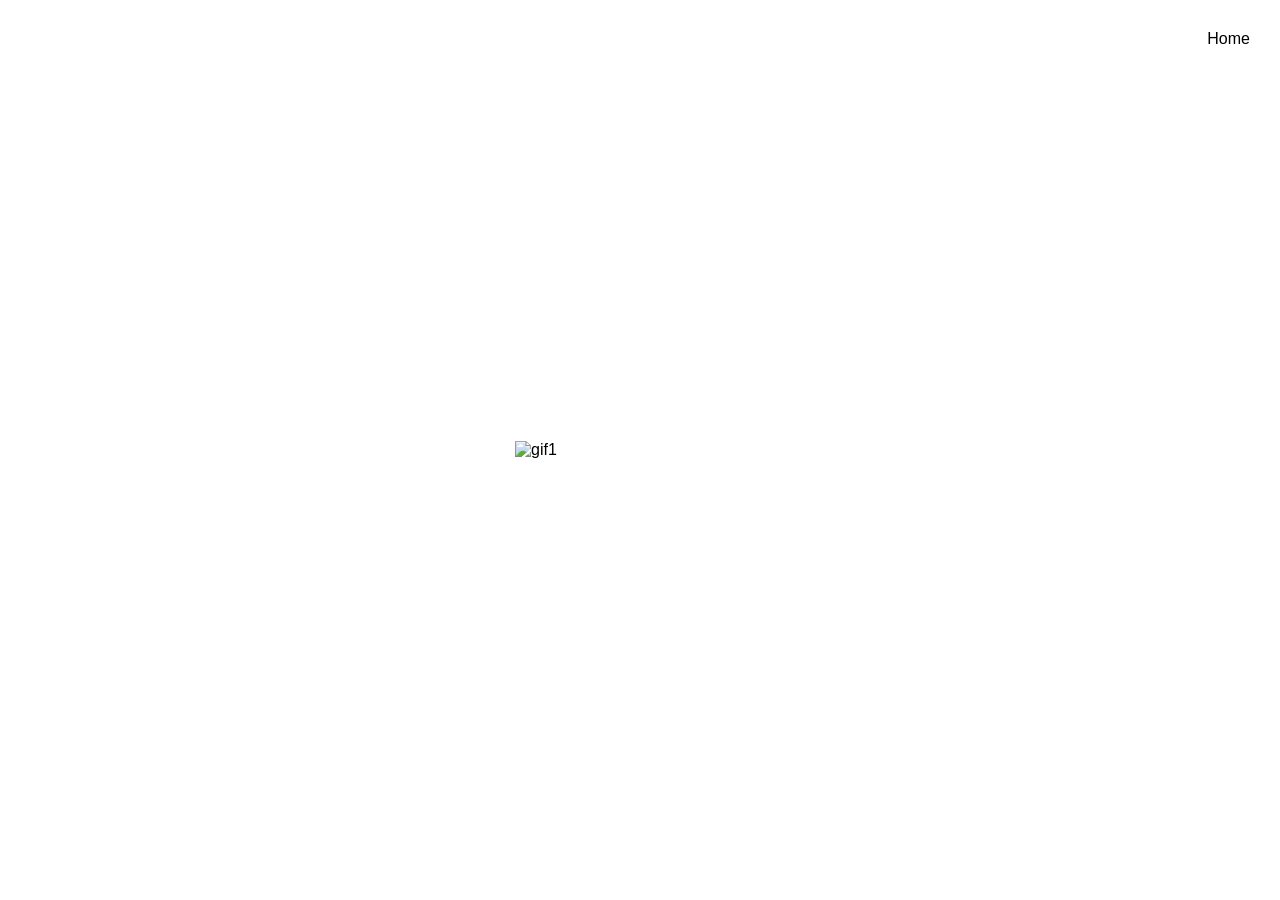
==== projekatfaca.html @ f0d5f112 "Add files via upload" ====
<!DOCTYPE html>
<html lang="en">
<head>
<meta charset="UTF-8">
<title>anxiety</title>
<link rel="stylesheet" href="style.css">
</head>

<body class="experiment">

<div class="header">
  <div class="menu">
    <a href="index.html" class="home-link">Home</a>
  </div>
</div>

<div class="gif-container">
    <img src="gif1.gif" alt="gif1" class="gif1" id="gif">
</div>

<script>
const gif = document.getElementById("gif");

gif.addEventListener("click", () => {
    gif.classList.toggle("fullscreen");
});
</script>

</body>
</html>
---- style.css ----
.header {
  position: fixed;
  top: 0;
  right: 0;
  padding: 30px;
}

.home-link {
  position: relative;
  z-index: 9999;
}

.index body, html {
background-color:white;
font-family: Verdana, Geneva, sans-serif;
}

.menu a {
  font-family:Verdana, Geneva, sans-serif;
  margin-left: 30px;
  text-decoration: none;
  color: black;
  font-size: 16px;
}

.title-img {
  position: fixed;  
  top: 25%;
  left: 50%;
   width: 400px;  
   height:200px;
  background-image: url('anaaa.png');
  background-size: contain;
  background-repeat: no-repeat;
  background-position: center;
  transform: translateX(-50%);
  z-index: 2;
}
 

.plutajuca-glava {
  position: fixed;
  top: 20%;
  left: 10%;
  width: 300px;
  height: 300px;
  background-image: url('glava1.png');
   background-size: contain;
  background-repeat: no-repeat;
  animation: floatAround 15s linear infinite;
  pointer-events: auto;
  transition: background-image 0.1s ease;
}

.plutajuca-glava:hover {
  background-image: url('glava2.png');
}

@keyframes floatAround {
  0% {
    transform: translate(0vw, 0vh);
  }

  25% {
    transform: translate(40vw, -10vh);
  }

  50% {
    transform: translate(60vw, 30vh);
  }

  75% {
    transform: translate(30vw, -20vh);
  }

  100% {
    transform: translate(0vw, 0vh);
  }
}

.about-layer {
  position: fixed;
  inset: 0;
  background: white;
  display: none;
  z-index: 20;

  padding: 80px;
}

.about-layer:target {
  display: block;
}

.links {
  list-style: none;
  padding: 0;
  margin-top: 60px;
}

.links a {
  font-size: 24px;
  text-decoration: none;
  color: black;
}

.overlay {
    position: fixed;
    top: 0;
    left: 0;
    width: 100vw;
    height: 100vh;
    background: white;
    display: none;
    z-index: 20;
}

.overlay:target {
    display: block;
}

.Projects-container {
    display: flex;
    justify-content: center;
    align-items: center;
    gap: 50px;
	height: 100%;
}

.Projects-container img {
    width: 100px;
    cursor: pointer;
  animation: breathe 2.5s ease-in-out infinite alternate;
}

@keyframes breathe {
    from {
        transform: scale(0.8) rotate(3deg);
    }
    to {
        transform: scale(1.05) rotate(-2deg);
    }
}

 .projekatskica body, html {
	 margin: 0;
	 padding: 0;
	 height: 100%;
	 width: 100%;
    background-color: white;
    display: flex;
    justify-content: center;
    align-items: center;
}


.gallery-container {
    display: flex;
    justify-content: center;
    align-items: center;
    width: 100%;
    height: 100%;
}


.skica {
    width: 300px; 
    height: auto;
    box-shadow: 0 0 30px rgba(0,0,0,0.5);
    object-fit:contain;
}

body.experiment {
    display: flex;
    justify-content: center;
    align-items: center;
    height: 100vh;
    background-color: #FFFFFF;
    margin: 0;
}

.face {
    display: flex;
    gap: 60px;
}

.gif-container {
    display: flex;
    justify-content: center;
    align-items: center;
    width: 100vw;
    height: 100vh;
}

.gif1 {
    width: 250px;
    height: auto;
    cursor: pointer;
    transition: all 0.6s ease;
    position: relative;
    z-index: 5;
}


.gif1.fullscreen {
    position: fixed;
    top: 0;
    left: 0;

    width: 100vw;
    height: 100vh;

    object-fit: contain;
    mix-blend-mode: difference;
    z-index: 9999;
}

body.experiment2 {
    margin: 0;
    padding: 0;
    height: 100vh;
    width: 100vw;
    background-color: white;
    display: flex;
    justify-content: center;
    align-items: center;
}

.hand-drawn-box {
    width: 50vmin;
    height: 50vmin;
    border: 5px solid black;
    background-color: transparent;
	transform: rotate(-1deg) skewX(0deg) skewY(0deg);
    transition: all 0.3s ease;
}
	
.hand-drawn-box:hover {
    width: 20px;
    height: 20px;
    border-radius: 50%;  
    transform: rotate(0deg) skewX(0deg) skewY(0deg); 
}
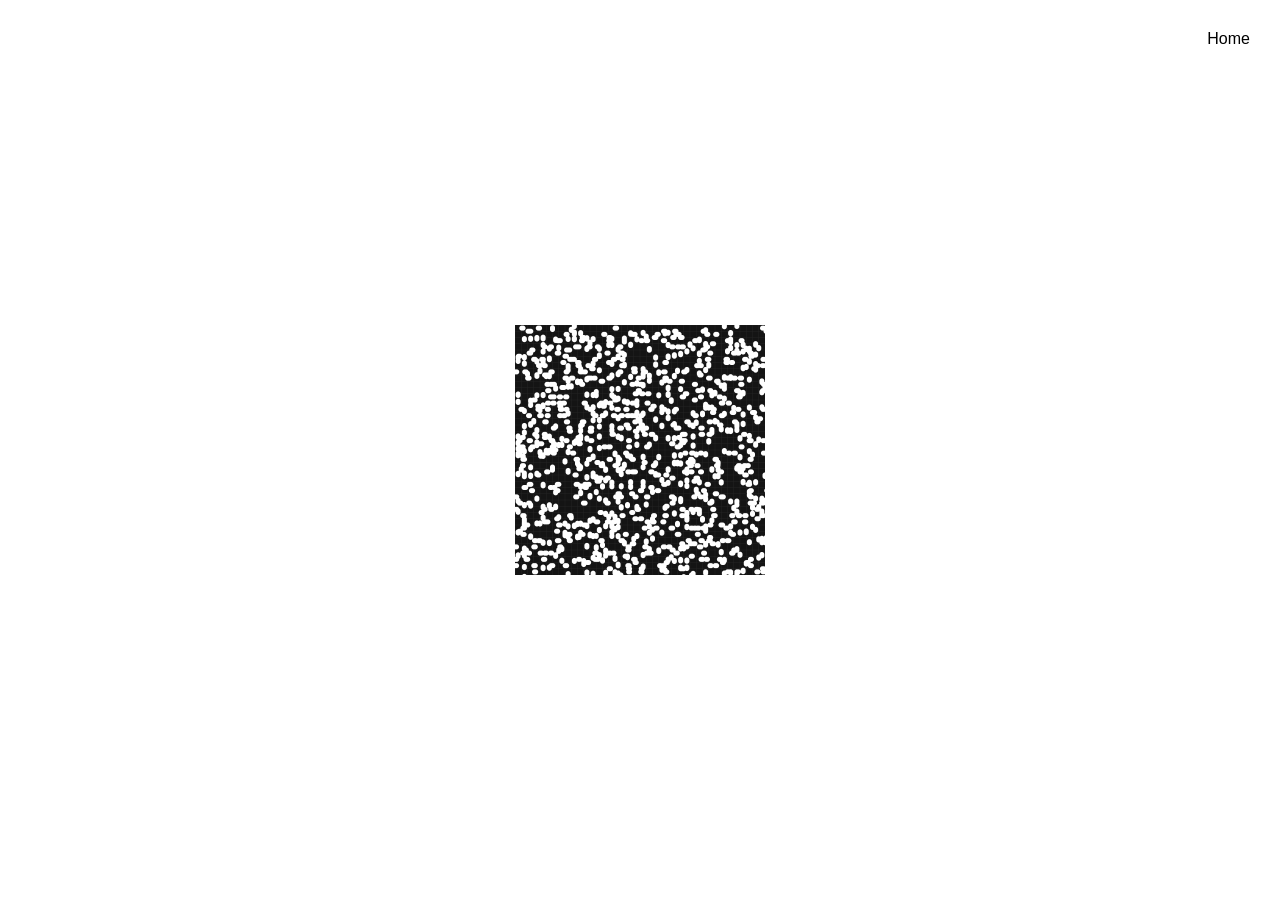
==== commit 3c769990: "updated updated version 0.1" ====
--- a/projekatfaca.html
+++ b/projekatfaca.html
@@ -1,31 +1,31 @@
-<!DOCTYPE html>
-<html lang="en">
-<head>
-<meta charset="UTF-8">
-<title>anxiety</title>
-<link rel="stylesheet" href="style.css">
-</head>
-
-<body class="experiment">
-
-<div class="header">
-  <div class="menu">
-    <a href="index.html" class="home-link">Home</a>
-  </div>
-</div>
-
-<div class="gif-container">
-    <img src="gif1.gif" alt="gif1" class="gif1" id="gif">
-</div>
-
-<script>
-const gif = document.getElementById("gif");
-
-gif.addEventListener("click", () => {
-    gif.classList.toggle("fullscreen");
-});
-</script>
-
-</body>
-</html>
-
+<!DOCTYPE html>
+<html lang="en">
+<head>
+<meta charset="UTF-8">
+<title>anxiety</title>
+<link rel="stylesheet" href="style.css">
+</head>
+
+<body class="experiment">
+
+<div class="header">
+  <div class="menu">
+    <a href="index.html" class="home-link">Home</a>
+  </div>
+</div>
+
+<div class="gif-container">
+    <img src="gif1.gif" alt="gif1" class="gif1" id="gif">
+</div>
+
+<script>
+const gif = document.getElementById("gif");
+
+gif.addEventListener("click", () => {
+    gif.classList.toggle("fullscreen");
+});
+</script>
+
+</body>
+</html>
+
--- a/style.css
+++ b/style.css
@@ -1,243 +1,302 @@
-.header {
-  position: fixed;
-  top: 0;
-  right: 0;
-  padding: 30px;
-}
-
-.home-link {
-  position: relative;
-  z-index: 9999;
-}
-
-.index body, html {
-background-color:white;
-font-family: Verdana, Geneva, sans-serif;
-}
-
-.menu a {
-  font-family:Verdana, Geneva, sans-serif;
-  margin-left: 30px;
-  text-decoration: none;
-  color: black;
-  font-size: 16px;
-}
-
-.title-img {
-  position: fixed;  
-  top: 25%;
-  left: 50%;
-   width: 400px;  
-   height:200px;
-  background-image: url('anaaa.png');
-  background-size: contain;
-  background-repeat: no-repeat;
-  background-position: center;
-  transform: translateX(-50%);
-  z-index: 2;
-}
- 
-
-.plutajuca-glava {
-  position: fixed;
-  top: 20%;
-  left: 10%;
-  width: 300px;
-  height: 300px;
-  background-image: url('glava1.png');
-   background-size: contain;
-  background-repeat: no-repeat;
-  animation: floatAround 15s linear infinite;
-  pointer-events: auto;
-  transition: background-image 0.1s ease;
-}
-
-.plutajuca-glava:hover {
-  background-image: url('glava2.png');
-}
-
-@keyframes floatAround {
-  0% {
-    transform: translate(0vw, 0vh);
-  }
-
-  25% {
-    transform: translate(40vw, -10vh);
-  }
-
-  50% {
-    transform: translate(60vw, 30vh);
-  }
-
-  75% {
-    transform: translate(30vw, -20vh);
-  }
-
-  100% {
-    transform: translate(0vw, 0vh);
-  }
-}
-
-.about-layer {
-  position: fixed;
-  inset: 0;
-  background: white;
-  display: none;
-  z-index: 20;
-
-  padding: 80px;
-}
-
-.about-layer:target {
-  display: block;
-}
-
-.links {
-  list-style: none;
-  padding: 0;
-  margin-top: 60px;
-}
-
-.links a {
-  font-size: 24px;
-  text-decoration: none;
-  color: black;
-}
-
-.overlay {
-    position: fixed;
-    top: 0;
-    left: 0;
-    width: 100vw;
-    height: 100vh;
-    background: white;
-    display: none;
-    z-index: 20;
-}
-
-.overlay:target {
-    display: block;
-}
-
-.Projects-container {
-    display: flex;
-    justify-content: center;
-    align-items: center;
-    gap: 50px;
-	height: 100%;
-}
-
-.Projects-container img {
-    width: 100px;
-    cursor: pointer;
-  animation: breathe 2.5s ease-in-out infinite alternate;
-}
-
-@keyframes breathe {
-    from {
-        transform: scale(0.8) rotate(3deg);
-    }
-    to {
-        transform: scale(1.05) rotate(-2deg);
-    }
-}
-
- .projekatskica body, html {
-	 margin: 0;
-	 padding: 0;
-	 height: 100%;
-	 width: 100%;
-    background-color: white;
-    display: flex;
-    justify-content: center;
-    align-items: center;
-}
-
-
-.gallery-container {
-    display: flex;
-    justify-content: center;
-    align-items: center;
-    width: 100%;
-    height: 100%;
-}
-
-
-.skica {
-    width: 300px; 
-    height: auto;
-    box-shadow: 0 0 30px rgba(0,0,0,0.5);
-    object-fit:contain;
-}
-
-body.experiment {
-    display: flex;
-    justify-content: center;
-    align-items: center;
-    height: 100vh;
-    background-color: #FFFFFF;
-    margin: 0;
-}
-
-.face {
-    display: flex;
-    gap: 60px;
-}
-
-.gif-container {
-    display: flex;
-    justify-content: center;
-    align-items: center;
-    width: 100vw;
-    height: 100vh;
-}
-
-.gif1 {
-    width: 250px;
-    height: auto;
-    cursor: pointer;
-    transition: all 0.6s ease;
-    position: relative;
-    z-index: 5;
-}
-
-
-.gif1.fullscreen {
-    position: fixed;
-    top: 0;
-    left: 0;
-
-    width: 100vw;
-    height: 100vh;
-
-    object-fit: contain;
-    mix-blend-mode: difference;
-    z-index: 9999;
-}
-
-body.experiment2 {
-    margin: 0;
-    padding: 0;
-    height: 100vh;
-    width: 100vw;
-    background-color: white;
-    display: flex;
-    justify-content: center;
-    align-items: center;
-}
-
-.hand-drawn-box {
-    width: 50vmin;
-    height: 50vmin;
-    border: 5px solid black;
-    background-color: transparent;
-	transform: rotate(-1deg) skewX(0deg) skewY(0deg);
-    transition: all 0.3s ease;
-}
-	
-.hand-drawn-box:hover {
-    width: 20px;
-    height: 20px;
-    border-radius: 50%;  
-    transform: rotate(0deg) skewX(0deg) skewY(0deg); 
+.header {
+  position: fixed;
+  top: 0;
+  right: 0;
+  padding: 30px;
+}
+
+.home-link {
+  position: relative;
+  z-index: 9999;
+}
+
+.index body, html {
+background-color:white;
+font-family: Verdana, Geneva, sans-serif;
+}
+
+.menu a {
+  font-family:Verdana, Geneva, sans-serif;
+  margin-left: 30px;
+  text-decoration: none;
+  color: black;
+  font-size: 16px;
+}
+
+.title-img {
+  position: fixed;  
+  top: 25%;
+  left: 50%;
+   width: 400px;  
+   height:200px;
+  background-image: url('anaaa.png');
+  background-size: contain;
+  background-repeat: no-repeat;
+  background-position: center;
+  transform: translateX(-50%);
+  z-index: 2;
+}
+ 
+
+.plutajuca-glava {
+  position: fixed;
+  top: 20%;
+  left: 10%;
+  width: 300px;
+  height: 300px;
+  background-image: url('glava1.png');
+   background-size: contain;
+  background-repeat: no-repeat;
+  animation: floatAround 15s linear infinite;
+  pointer-events: auto;
+  transition: background-image 0.1s ease;
+}
+
+.plutajuca-glava:hover {
+  background-image: url('glava2.png');
+}
+
+@keyframes floatAround {
+  0% {
+    transform: translate(0vw, 0vh);
+  }
+
+  25% {
+    transform: translate(40vw, -10vh);
+  }
+
+  50% {
+    transform: translate(60vw, 30vh);
+  }
+
+  75% {
+    transform: translate(30vw, -20vh);
+  }
+
+  100% {
+    transform: translate(0vw, 0vh);
+  }
+}
+
+.about-layer {
+  position: fixed;
+  inset: 0;
+  background: white;
+  display: none;
+  z-index: 20;
+
+  padding: 80px;
+}
+
+.about-layer:target {
+  display: block;
+}
+
+.links {
+  list-style: none;
+  padding: 0;
+  margin-top: 60px;
+}
+
+.links a {
+  font-size: 24px;
+  text-decoration: none;
+  color: black;
+}
+
+.overlay {
+    position: fixed;
+    top: 0;
+    left: 0;
+    width: 100vw;
+    height: 100vh;
+    background: white;
+    display: none;
+    z-index: 20;
+}
+
+.overlay:target {
+    display: block;
+}
+
+.Projects-container {
+    display: flex;
+    justify-content: center;
+    align-items: center;
+    gap: 50px;
+	height: 100%;
+}
+
+.Projects-container img {
+    width: 100px;
+    cursor: pointer;
+  animation: breathe 2.5s ease-in-out infinite alternate;
+}
+
+@keyframes breathe {
+    from {
+        transform: scale(0.8) rotate(3deg);
+    }
+    to {
+        transform: scale(1.05) rotate(-2deg);
+    }
+}
+
+ .projekatskica body, html {
+	 margin: 0;
+	 padding: 0;
+	 height: 100%;
+	 width: 100%;
+    background-color: white;
+    display: flex;
+    justify-content: center;
+    align-items: center;
+}
+
+
+.gallery-container {
+    display: flex;
+    justify-content: center;
+    align-items: center;
+    width: 100%;
+    height: 100%;
+}
+
+
+.skica {
+    width: 300px; 
+    height: auto;
+    box-shadow: 0 0 30px rgba(0,0,0,0.5);
+    object-fit:contain;
+}
+
+body.experiment {
+    display: flex;
+    justify-content: center;
+    align-items: center;
+    height: 100vh;
+    background-color: #FFFFFF;
+    margin: 0;
+}
+
+.face {
+    display: flex;
+    gap: 60px;
+}
+
+.gif-container {
+    display: flex;
+    justify-content: center;
+    align-items: center;
+    width: 100vw;
+    height: 100vh;
+}
+
+.gif1 {
+    width: 250px;
+    height: auto;
+    cursor: pointer;
+    position: relative;
+    z-index: 5;
+}
+
+
+.gif1.fullscreen {
+    position: fixed;
+    top: 0;
+    left: 0;
+
+    width: 100vw;
+    height: 100vh;
+
+    object-fit: contain;
+	background: black;
+    z-index: 9999;
+}
+
+body.experiment2 {
+    margin: 0;
+    padding: 0;
+    height: 100vh;
+    width: 100vw;
+    background-color: white;
+    overflow: hidden;
+    position: relative;
+}
+
+/* FULL SCREEN INTERACTION TEXT */
+.text-overlay {
+    position: absolute;
+    top: 0;
+    left: 0;
+    width: 100vw;
+    height: 100vh;
+    z-index: 1;
+    pointer-events: none; 
+}
+
+.text-overlay svg {
+    width: 100%;
+    height: 100%;
+}
+
+/* THE HOLLOW PASTEL STAR */
+.hand-drawn-star {
+    width: 50vmin;
+    height: 50vmin;
+    background-color: transparent; 
+    
+    /* Hyper-accelerated track speeds (0.12s flight, 0.1s spin) */
+    transition: left 0.12s cubic-bezier(0.25, 1, 0.5, 1), 
+                top 0.12s cubic-bezier(0.25, 1, 0.5, 1), 
+                transform 0.1s ease; 
+    
+    cursor: pointer; 
+    position: absolute;
+    left: calc(50vw - 25vmin);
+    top: calc(50vh - 25vmin);
+    box-sizing: border-box;
+    z-index: 2; 
+    touch-action: none;
+    -webkit-user-select: none;
+    user-select: none;
+}
+
+.hand-drawn-star svg {
+    width: 100%;
+    height: 100%;
+    overflow: visible;
+}
+
+/* ORGANIC ATTENTION WIGGLE */
+@keyframes smoothStartWiggle {
+    0% { transform: scale(1) rotate(0deg); }
+    20% { transform: scale(1.05) rotate(-3deg); }
+    40% { transform: scale(0.97) rotate(2deg); }
+    60% { transform: scale(1.06) rotate(-2deg); }
+    80% { transform: scale(0.99) rotate(1deg); }
+    100% { transform: scale(1) rotate(0deg); }
+}
+
+.pulsing {
+    animation: smoothStartWiggle 1.3s infinite ease-in-out;
+}
+
+/* THE ANGRY FACE */
+.face {
+    position: absolute;
+    width: 50px;
+    height: 50px;
+    display: none; 
+    justify-content: center;
+    align-items: center;
+    z-index: 3;
+    
+    font-family: 'Comic Sans MS', 'Chalkboard SE', 'Marker Felt', sans-serif;
+    font-weight: 900; 
+    font-size: 36px; 
+    color: black;
+    
+    white-space: nowrap;
+    user-select: none;
 }
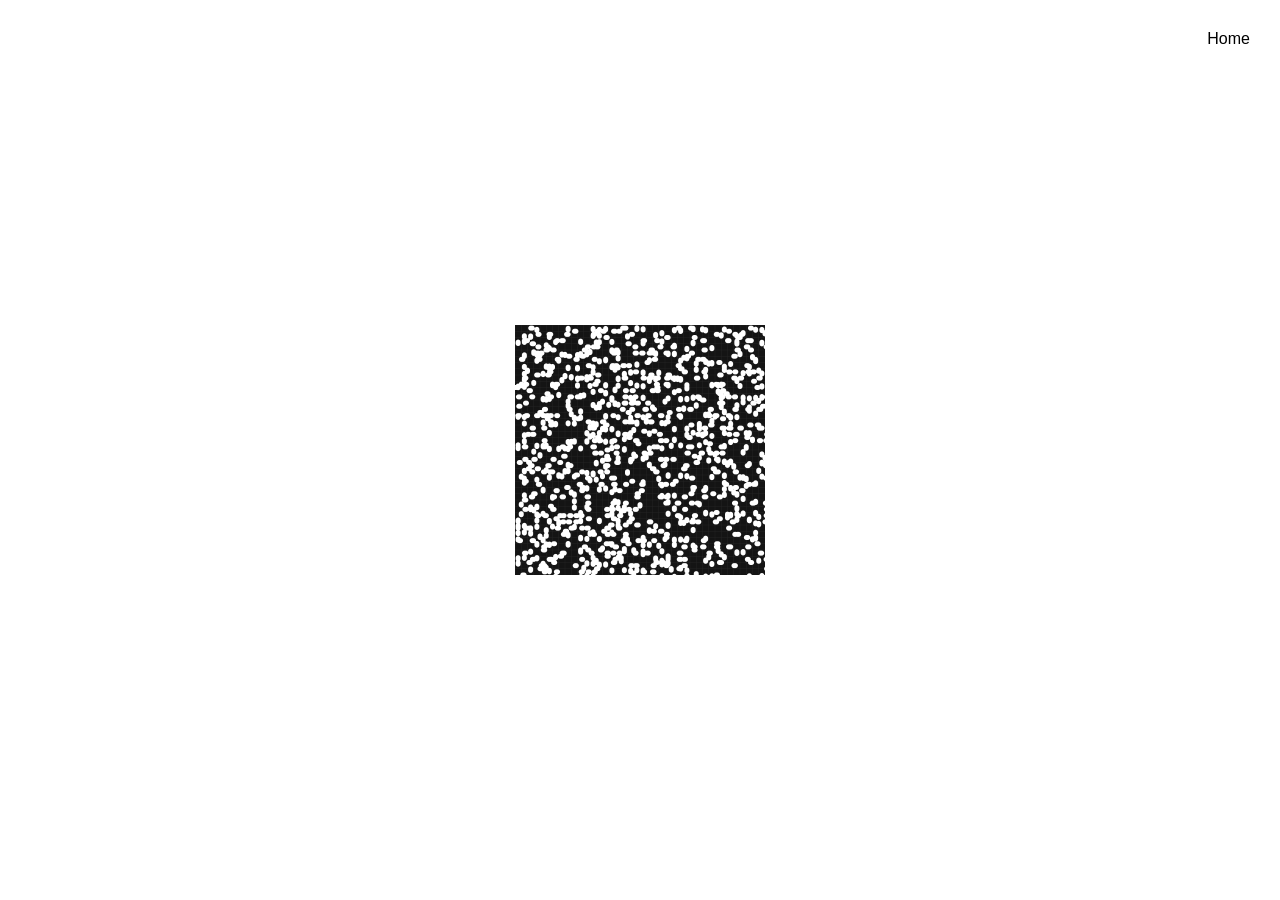
==== commit e08ca843: "Merge branch 'main' of https://github.com/anaaaacmyk/anagordic" ====
--- a/projekatfaca.html
+++ b/projekatfaca.html
@@ -1,31 +1,26 @@
 <!DOCTYPE html>
 <html lang="en">
 <head>
-<meta charset="UTF-8">
-<title>anxiety</title>
-<link rel="stylesheet" href="style.css">
+  <meta charset="UTF-8">
+  <meta name="viewport" content="width=device-width, initial-scale=1.0">
+  <title>anxiety</title>
+  <link rel="stylesheet" href="style.css">
 </head>
-
 <body class="experiment">
-
-<div class="header">
-  <div class="menu">
-    <a href="index.html" class="home-link">Home</a>
+  <div class="header">
+    <div class="menu">
+      <a href="index.html" class="home-link">Home</a>
+    </div>
   </div>
-</div>
-
-<div class="gif-container">
+  <div class="gif-container">
     <img src="gif1.gif" alt="gif1" class="gif1" id="gif">
-</div>
-
-<script>
-const gif = document.getElementById("gif");
-
-gif.addEventListener("click", () => {
-    gif.classList.toggle("fullscreen");
-});
-</script>
-
+  </div>
+  
+  <script>
+    const gif = document.getElementById("gif");
+    gif.addEventListener("click", () => {
+      gif.classList.toggle("fullscreen");
+    });
+  </script>
 </body>
 </html>
-
--- a/style.css
+++ b/style.css
@@ -1,3 +1,4 @@
+/* HEADER & NAVIGATION */
 .header {
   position: fixed;
   top: 0;
@@ -10,25 +11,26 @@
   z-index: 9999;
 }
 
-.index body, html {
-background-color:white;
-font-family: Verdana, Geneva, sans-serif;
+body.index {
+  background-color: white;
+  font-family: Verdana, Geneva, sans-serif;
 }
 
 .menu a {
-  font-family:Verdana, Geneva, sans-serif;
+  font-family: Verdana, Geneva, sans-serif;
   margin-left: 30px;
   text-decoration: none;
   color: black;
   font-size: 16px;
 }
 
+/* MAIN IMAGE */
 .title-img {
   position: fixed;  
   top: 25%;
   left: 50%;
-   width: 400px;  
-   height:200px;
+  width: 400px;  
+  height: 200px;
   background-image: url('anaaa.png');
   background-size: contain;
   background-repeat: no-repeat;
@@ -36,8 +38,8 @@
   transform: translateX(-50%);
   z-index: 2;
 }
- 
-
+
+/* FLOATING HEAD */
 .plutajuca-glava {
   position: fixed;
   top: 20%;
@@ -45,7 +47,7 @@
   width: 300px;
   height: 300px;
   background-image: url('glava1.png');
-   background-size: contain;
+  background-size: contain;
   background-repeat: no-repeat;
   animation: floatAround 15s linear infinite;
   pointer-events: auto;
@@ -60,31 +62,27 @@
   0% {
     transform: translate(0vw, 0vh);
   }
-
   25% {
     transform: translate(40vw, -10vh);
   }
-
   50% {
     transform: translate(60vw, 30vh);
   }
-
   75% {
     transform: translate(30vw, -20vh);
   }
-
   100% {
     transform: translate(0vw, 0vh);
   }
 }
 
+/* ABOUT SECTION */
 .about-layer {
   position: fixed;
   inset: 0;
   background: white;
   display: none;
   z-index: 20;
-
   padding: 80px;
 }
 
@@ -104,199 +102,203 @@
   color: black;
 }
 
+/* PROJECTS OVERLAY */
 .overlay {
-    position: fixed;
-    top: 0;
-    left: 0;
-    width: 100vw;
-    height: 100vh;
-    background: white;
-    display: none;
-    z-index: 20;
+  position: fixed;
+  top: 0;
+  left: 0;
+  width: 100vw;
+  height: 100vh;
+  background: white;
+  display: none;
+  z-index: 20;
 }
 
 .overlay:target {
-    display: block;
-}
-
-.Projects-container {
-    display: flex;
-    justify-content: center;
-    align-items: center;
-    gap: 50px;
-	height: 100%;
-}
-
-.Projects-container img {
-    width: 100px;
-    cursor: pointer;
+  display: block;
+}
+
+.projects-container {
+  display: flex;
+  justify-content: center;
+  align-items: center;
+  gap: 50px;
+  height: 100%;
+}
+
+.projects-container img {
+  width: 100px;
+  cursor: pointer;
   animation: breathe 2.5s ease-in-out infinite alternate;
 }
 
 @keyframes breathe {
-    from {
-        transform: scale(0.8) rotate(3deg);
-    }
-    to {
-        transform: scale(1.05) rotate(-2deg);
-    }
-}
-
- .projekatskica body, html {
-	 margin: 0;
-	 padding: 0;
-	 height: 100%;
-	 width: 100%;
-    background-color: white;
-    display: flex;
-    justify-content: center;
-    align-items: center;
-}
-
+  from {
+    transform: scale(0.8) rotate(3deg);
+  }
+  to {
+    transform: scale(1.05) rotate(-2deg);
+  }
+}
+
+/* PROJECT SPECIFIC STYLES */
+body.projekatskica {
+  margin: 0;
+  padding: 0;
+  height: 100%;
+  width: 100%;
+  background-color: white;
+  display: flex;
+  justify-content: center;
+  align-items: center;
+}
 
 .gallery-container {
-    display: flex;
-    justify-content: center;
-    align-items: center;
-    width: 100%;
-    height: 100%;
-}
-
+  display: flex;
+  justify-content: center;
+  align-items: center;
+  width: 100%;
+  height: 100%;
+}
 
 .skica {
-    width: 300px; 
-    height: auto;
-    box-shadow: 0 0 30px rgba(0,0,0,0.5);
-    object-fit:contain;
+  width: 300px; 
+  height: auto;
+  box-shadow: 0 0 30px rgba(0, 0, 0, 0.5);
+  object-fit: contain;
 }
 
 body.experiment {
-    display: flex;
-    justify-content: center;
-    align-items: center;
-    height: 100vh;
-    background-color: #FFFFFF;
-    margin: 0;
+  display: flex;
+  justify-content: center;
+  align-items: center;
+  height: 100vh;
+  background-color: #FFFFFF;
+  margin: 0;
 }
 
 .face {
-    display: flex;
-    gap: 60px;
+  display: flex;
+  gap: 60px;
 }
 
 .gif-container {
-    display: flex;
-    justify-content: center;
-    align-items: center;
-    width: 100vw;
-    height: 100vh;
+  display: flex;
+  justify-content: center;
+  align-items: center;
+  width: 100vw;
+  height: 100vh;
 }
 
 .gif1 {
-    width: 250px;
-    height: auto;
-    cursor: pointer;
-    position: relative;
-    z-index: 5;
-}
-
+  width: 250px;
+  height: auto;
+  cursor: pointer;
+  position: relative;
+  z-index: 5;
+}
 
 .gif1.fullscreen {
-    position: fixed;
-    top: 0;
-    left: 0;
-
-    width: 100vw;
-    height: 100vh;
-
-    object-fit: contain;
-	background: black;
-    z-index: 9999;
+  position: fixed;
+  top: 0;
+  left: 0;
+  width: 100vw;
+  height: 100vh;
+  object-fit: contain;
+  background: black;
+  z-index: 9999;
 }
 
 body.experiment2 {
-    margin: 0;
-    padding: 0;
-    height: 100vh;
-    width: 100vw;
-    background-color: white;
-    overflow: hidden;
-    position: relative;
-}
-
-/* FULL SCREEN INTERACTION TEXT */
+  margin: 0;
+  padding: 0;
+  height: 100vh;
+  width: 100vw;
+  background-color: white;
+  overflow: hidden;
+  position: relative;
+}
+
+/* TEXT OVERLAY */
 .text-overlay {
-    position: absolute;
-    top: 0;
-    left: 0;
-    width: 100vw;
-    height: 100vh;
-    z-index: 1;
-    pointer-events: none; 
+  position: absolute;
+  top: 0;
+  left: 0;
+  width: 100vw;
+  height: 100vh;
+  z-index: 1;
+  pointer-events: none; 
 }
 
 .text-overlay svg {
-    width: 100%;
-    height: 100%;
-}
-
-/* THE HOLLOW PASTEL STAR */
+  width: 100%;
+  height: 100%;
+}
+
+/* INTERACTIVE STAR */
 .hand-drawn-star {
-    width: 50vmin;
-    height: 50vmin;
-    background-color: transparent; 
-    
-    /* Hyper-accelerated track speeds (0.12s flight, 0.1s spin) */
-    transition: left 0.12s cubic-bezier(0.25, 1, 0.5, 1), 
-                top 0.12s cubic-bezier(0.25, 1, 0.5, 1), 
-                transform 0.1s ease; 
-    
-    cursor: pointer; 
-    position: absolute;
-    left: calc(50vw - 25vmin);
-    top: calc(50vh - 25vmin);
-    box-sizing: border-box;
-    z-index: 2; 
-    touch-action: none;
-    -webkit-user-select: none;
-    user-select: none;
+  width: 50vmin;
+  height: 50vmin;
+  background-color: transparent; 
+  transition: left 0.12s cubic-bezier(0.25, 1, 0.5, 1), 
+              top 0.12s cubic-bezier(0.25, 1, 0.5, 1), 
+              transform 0.1s ease; 
+  cursor: pointer; 
+  position: absolute;
+  left: calc(50vw - 25vmin);
+  top: calc(50vh - 25vmin);
+  box-sizing: border-box;
+  z-index: 2; 
+  touch-action: none;
+  -webkit-user-select: none;
+  user-select: none;
 }
 
 .hand-drawn-star svg {
-    width: 100%;
-    height: 100%;
-    overflow: visible;
-}
-
-/* ORGANIC ATTENTION WIGGLE */
+  width: 100%;
+  height: 100%;
+  overflow: visible;
+}
+
+/* ANIMATION */
 @keyframes smoothStartWiggle {
-    0% { transform: scale(1) rotate(0deg); }
-    20% { transform: scale(1.05) rotate(-3deg); }
-    40% { transform: scale(0.97) rotate(2deg); }
-    60% { transform: scale(1.06) rotate(-2deg); }
-    80% { transform: scale(0.99) rotate(1deg); }
-    100% { transform: scale(1) rotate(0deg); }
+  0% { 
+    transform: scale(1) rotate(0deg); 
+  }
+  20% { 
+    transform: scale(1.05) rotate(-3deg); 
+  }
+  40% { 
+    transform: scale(0.97) rotate(2deg); 
+  }
+  60% { 
+    transform: scale(1.06) rotate(-2deg); 
+  }
+  80% { 
+    transform: scale(0.99) rotate(1deg); 
+  }
+  100% { 
+    transform: scale(1) rotate(0deg); 
+  }
 }
 
 .pulsing {
-    animation: smoothStartWiggle 1.3s infinite ease-in-out;
-}
-
-/* THE ANGRY FACE */
+  animation: smoothStartWiggle 1.3s infinite ease-in-out;
+}
+
+/* FACE ELEMENT */
 .face {
-    position: absolute;
-    width: 50px;
-    height: 50px;
-    display: none; 
-    justify-content: center;
-    align-items: center;
-    z-index: 3;
-    
-    font-family: 'Comic Sans MS', 'Chalkboard SE', 'Marker Felt', sans-serif;
-    font-weight: 900; 
-    font-size: 36px; 
-    color: black;
-    
-    white-space: nowrap;
-    user-select: none;
+  position: absolute;
+  width: 50px;
+  height: 50px;
+  display: none; 
+  justify-content: center;
+  align-items: center;
+  z-index: 3;
+  font-family: 'Comic Sans MS', 'Chalkboard SE', 'Marker Felt', sans-serif;
+  font-weight: 900; 
+  font-size: 36px; 
+  color: black;
+  white-space: nowrap;
+  user-select: none;
 }
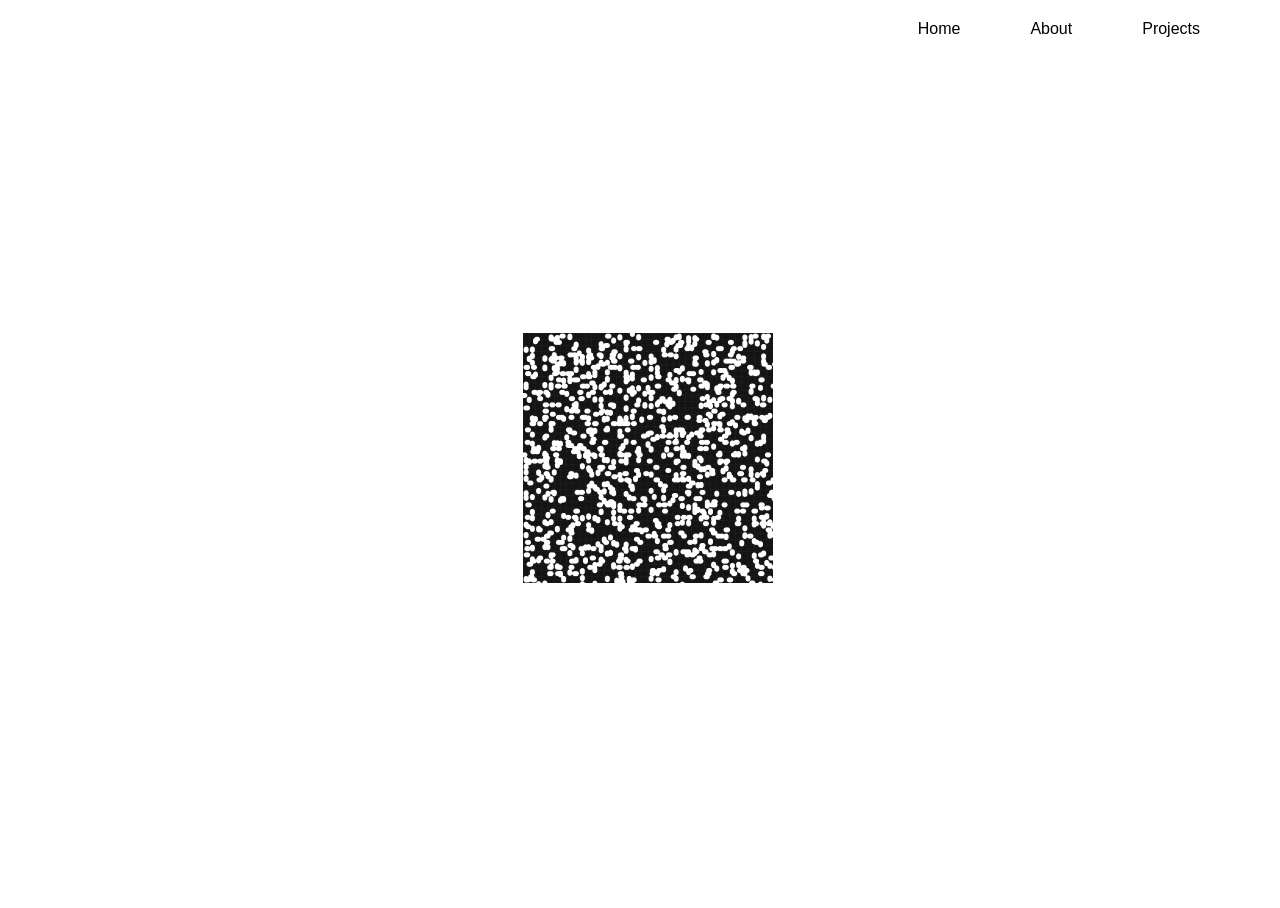
==== commit 9b88124e: "Add files via upload" ====
--- a/projekatfaca.html
+++ b/projekatfaca.html
@@ -9,8 +9,10 @@
 <body class="experiment">
   <div class="header">
     <div class="menu">
-      <a href="index.html" class="home-link">Home</a>
-    </div>
+  <a href="index.html" class="home-link">Home</a>
+  <a href="index.html#about">About</a>
+  <a href="index.html#projects">Projects</a>
+</div>
   </div>
   <div class="gif-container">
     <img src="gif1.gif" alt="gif1" class="gif1" id="gif">
--- a/style.css
+++ b/style.css
@@ -1,9 +1,20 @@
-/* HEADER & NAVIGATION */
 .header {
   position: fixed;
   top: 0;
+  left: 0;
   right: 0;
-  padding: 30px;
+  z-index: 30;
+  background: transparent;
+  padding: 20px 80px;
+  display: flex;
+  align-items: center;
+}
+
+
+.menu {
+  display: flex;
+  gap: 40px;
+  margin-left: auto;
 }
 
 .home-link {
@@ -24,7 +35,7 @@
   font-size: 16px;
 }
 
-/* MAIN IMAGE */
+
 .title-img {
   position: fixed;  
   top: 25%;
@@ -39,7 +50,7 @@
   z-index: 2;
 }
 
-/* FLOATING HEAD */
+
 .plutajuca-glava {
   position: fixed;
   top: 20%;
@@ -76,7 +87,7 @@
   }
 }
 
-/* ABOUT SECTION */
+
 .about-layer {
   position: fixed;
   inset: 0;
@@ -84,11 +95,13 @@
   display: none;
   z-index: 20;
   padding: 80px;
-}
-
+  padding-top: 140px; 
+  overflow-y: auto;
+}
 .about-layer:target {
   display: block;
 }
+
 
 .links {
   list-style: none;
@@ -102,7 +115,6 @@
   color: black;
 }
 
-/* PROJECTS OVERLAY */
 .overlay {
   position: fixed;
   top: 0;
@@ -112,6 +124,7 @@
   background: white;
   display: none;
   z-index: 20;
+  padding-top: 100px; 
 }
 
 .overlay:target {
@@ -141,40 +154,50 @@
   }
 }
 
-/* PROJECT SPECIFIC STYLES */
+html {
+  height: 100%;
+  width: 100%;
+}
+
 body.projekatskica {
   margin: 0;
   padding: 0;
-  height: 100%;
-  width: 100%;
+  height: 100vh;
+  width: 100vw;
   background-color: white;
   display: flex;
   justify-content: center;
   align-items: center;
+  overflow: hidden;
 }
 
 .gallery-container {
   display: flex;
   justify-content: center;
   align-items: center;
-  width: 100%;
-  height: 100%;
+  width: 100vw;
+  height: 100vh;
+  margin: 0;
+  padding: 0;
 }
 
 .skica {
-  width: 300px; 
+  max-width: 95vw;
+  max-height: 95vh;
+  width: auto;
   height: auto;
   box-shadow: 0 0 30px rgba(0, 0, 0, 0.5);
   object-fit: contain;
 }
 
-body.experiment {
-  display: flex;
-  justify-content: center;
-  align-items: center;
-  height: 100vh;
-  background-color: #FFFFFF;
+body.experiment2 {
   margin: 0;
+  padding: 0;
+  height: 100vh;
+  width: 100vw;
+  background-color: white;
+  overflow: hidden;
+  position: relative;
 }
 
 .face {
@@ -209,24 +232,14 @@
   z-index: 9999;
 }
 
-body.experiment2 {
-  margin: 0;
-  padding: 0;
-  height: 100vh;
-  width: 100vw;
-  background-color: white;
-  overflow: hidden;
-  position: relative;
-}
-
 /* TEXT OVERLAY */
 .text-overlay {
-  position: absolute;
+  position: fixed;
   top: 0;
   left: 0;
   width: 100vw;
   height: 100vh;
-  z-index: 1;
+  z-index: 15;
   pointer-events: none; 
 }
 
@@ -235,7 +248,6 @@
   height: 100%;
 }
 
-/* INTERACTIVE STAR */
 .hand-drawn-star {
   width: 50vmin;
   height: 50vmin;
@@ -244,14 +256,15 @@
               top 0.12s cubic-bezier(0.25, 1, 0.5, 1), 
               transform 0.1s ease; 
   cursor: pointer; 
-  position: absolute;
+  position: fixed;
   left: calc(50vw - 25vmin);
   top: calc(50vh - 25vmin);
   box-sizing: border-box;
-  z-index: 2; 
+  z-index: 16; 
   touch-action: none;
   -webkit-user-select: none;
   user-select: none;
+  min-top: 80px;
 }
 
 .hand-drawn-star svg {
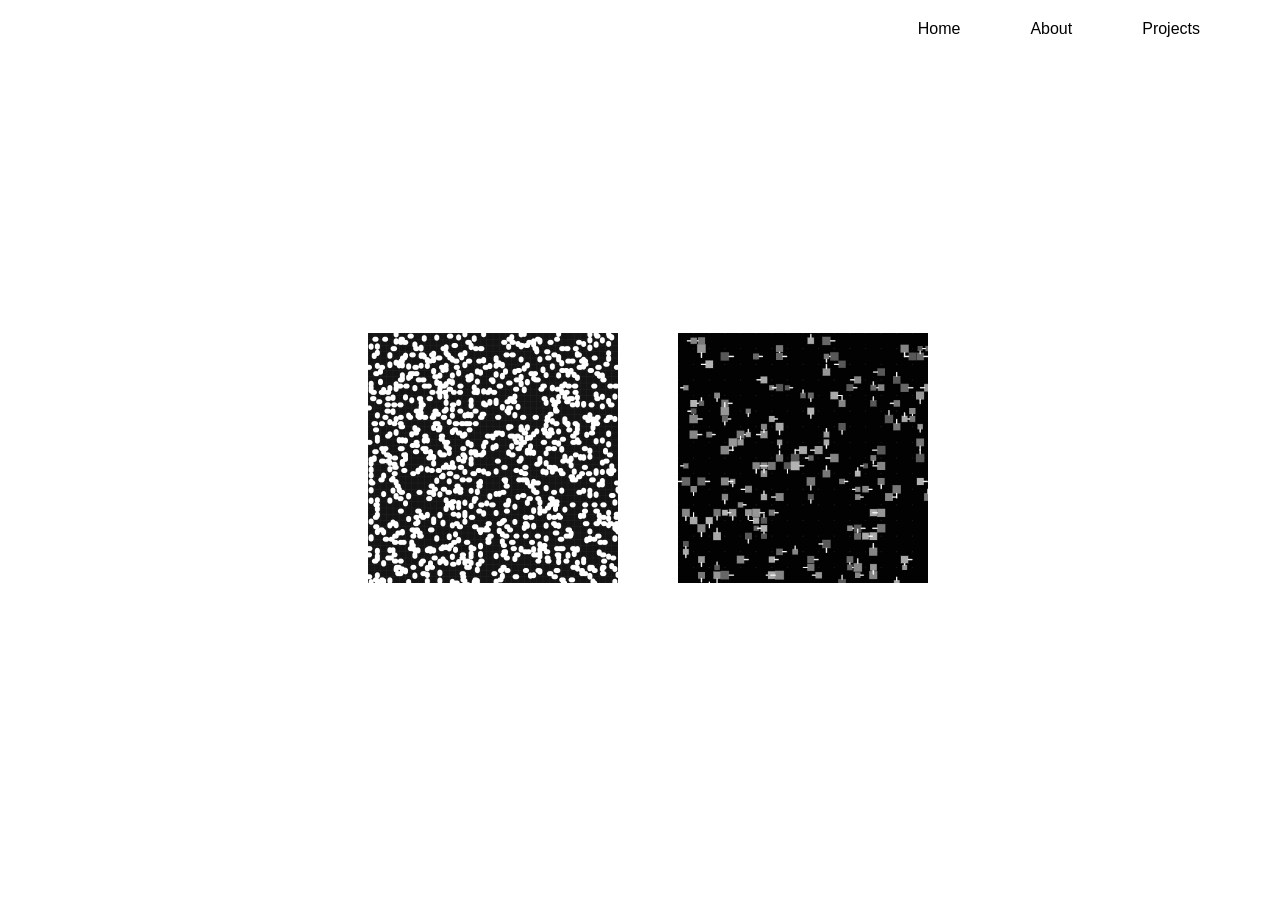
==== commit 500a9d10: "Add files via upload" ====
--- a/projekatfaca.html
+++ b/projekatfaca.html
@@ -16,6 +16,7 @@
   </div>
   <div class="gif-container">
     <img src="gif1.gif" alt="gif1" class="gif1" id="gif">
+    <img src="gif2.gif" alt="gif2" class="gif1" id="gif2">
   </div>
   
   <script>
--- a/style.css
+++ b/style.css
@@ -50,7 +50,6 @@
   z-index: 2;
 }
 
-
 .plutajuca-glava {
   position: fixed;
   top: 20%;
@@ -64,11 +63,9 @@
   pointer-events: auto;
   transition: background-image 0.1s ease;
 }
-
 .plutajuca-glava:hover {
   background-image: url('glava2.png');
 }
-
 @keyframes floatAround {
   0% {
     transform: translate(0vw, 0vh);
@@ -86,7 +83,6 @@
     transform: translate(0vw, 0vh);
   }
 }
-
 
 .about-layer {
   position: fixed;
@@ -124,7 +120,8 @@
   background: white;
   display: none;
   z-index: 20;
-  padding-top: 100px; 
+  align-items: center;
+  justify-content: center;
 }
 
 .overlay:target {
@@ -139,18 +136,33 @@
   height: 100%;
 }
 
+.projects-container {
+  display: flex;
+  justify-content: center;
+  align-items: center;
+  gap: 50px;
+}
+
 .projects-container img {
-  width: 100px;
+  width: 300px;
   cursor: pointer;
   animation: breathe 2.5s ease-in-out infinite alternate;
 }
 
+.projects-container svg.star-icon {
+  width: 300px;
+  height: 300px;
+  cursor: pointer;
+  animation: breathe 8s ease-in-out infinite alternate;
+}
+
+
 @keyframes breathe {
   from {
-    transform: scale(0.8) rotate(3deg);
+    transform: scale(1) rotate(0deg);
   }
   to {
-    transform: scale(1.05) rotate(-2deg);
+    transform: scale(0.5) rotate (60deg);
   }
 }
 
@@ -184,8 +196,8 @@
 .skica {
   max-width: 95vw;
   max-height: 95vh;
-  width: auto;
-  height: auto;
+  width: 250;
+  height: 250;
   box-shadow: 0 0 30px rgba(0, 0, 0, 0.5);
   object-fit: contain;
 }
@@ -209,6 +221,7 @@
   display: flex;
   justify-content: center;
   align-items: center;
+  gap: 60px;
   width: 100vw;
   height: 100vh;
 }
@@ -218,7 +231,7 @@
   height: auto;
   cursor: pointer;
   position: relative;
-  z-index: 5;
+  z-index: 25;
 }
 
 .gif1.fullscreen {
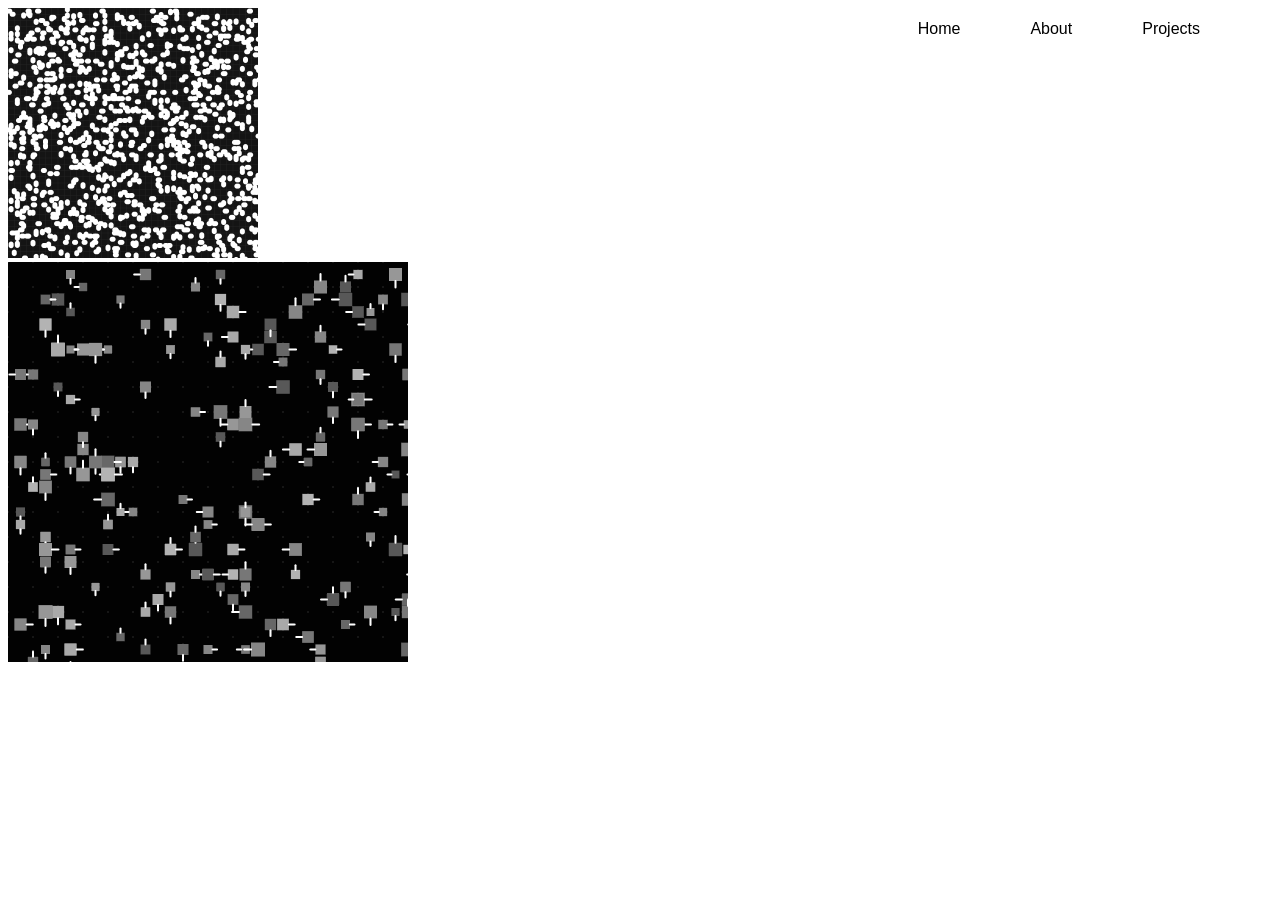
==== commit 10c4017b: "Add files via upload" ====
--- a/projekatfaca.html
+++ b/projekatfaca.html
@@ -9,21 +9,20 @@
 <body class="experiment">
   <div class="header">
     <div class="menu">
-  <a href="index.html" class="home-link">Home</a>
-  <a href="index.html#about">About</a>
-  <a href="index.html#projects">Projects</a>
-</div>
+      <a href="index.html" class="home-link">Home</a>
+      <a href="index.html#about">About</a>
+      <a href="index.html#projects">Projects</a>
+    </div>
   </div>
-  <div class="gif-container">
-    <img src="gif1.gif" alt="gif1" class="gif1" id="gif">
-    <img src="gif2.gif" alt="gif2" class="gif1" id="gif2">
+ 
+  <div class="gif-container-1">
+    <img src="gif1.gif" alt="gif1" class="gif1" id="gif1">
   </div>
   
-  <script>
-    const gif = document.getElementById("gif");
-    gif.addEventListener("click", () => {
-      gif.classList.toggle("fullscreen");
-    });
-  </script>
+  <div class="gif-container-2">
+    <img src="gif2.gif" alt="gif2" class="gif2" id="gif2">
+  </div>
+  
+  <script src="script.js"></script>
 </body>
-</html>
+</html>
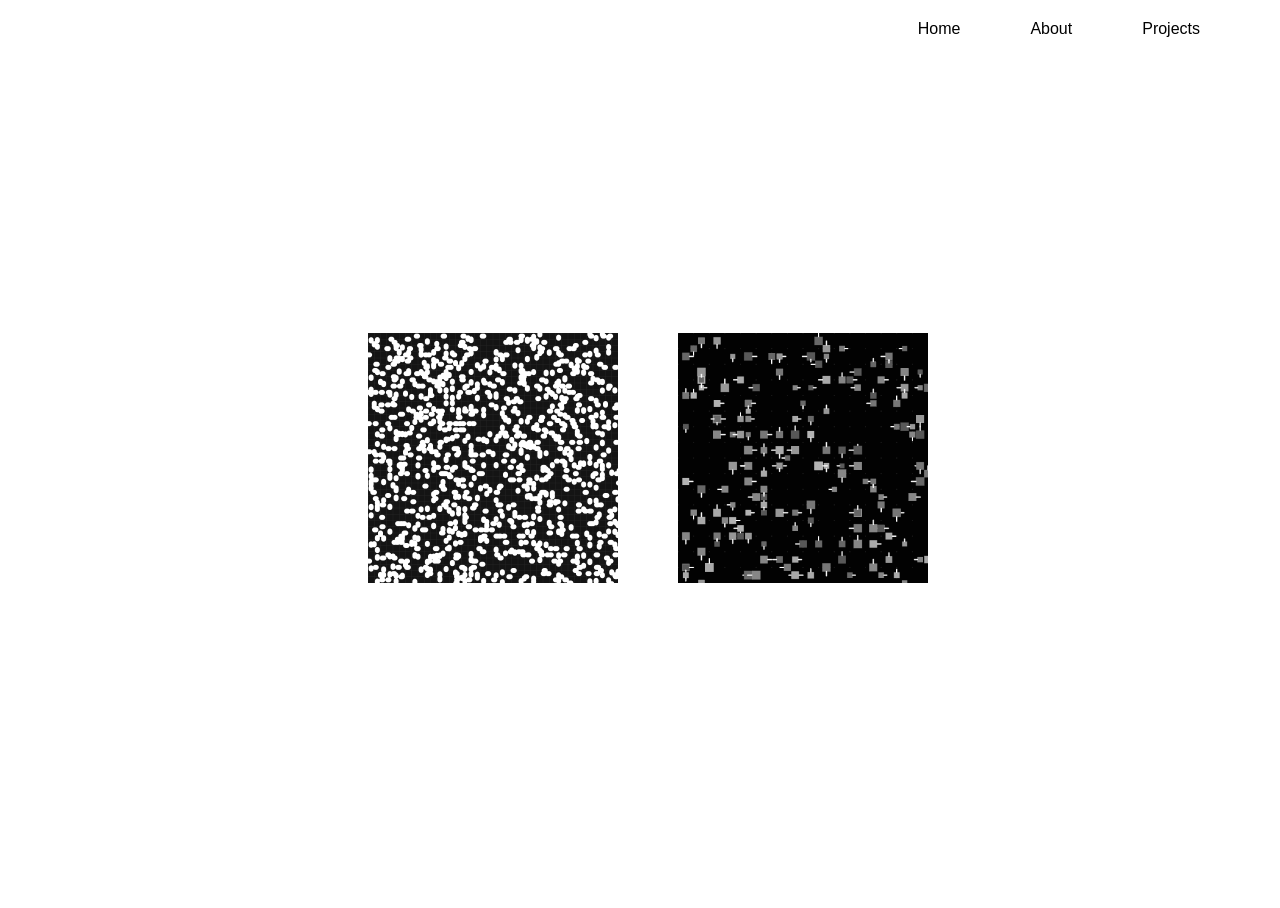
==== commit df6e9a5d: "Add files via upload" ====
--- a/projekatfaca.html
+++ b/projekatfaca.html
@@ -15,11 +15,8 @@
     </div>
   </div>
  
-  <div class="gif-container-1">
+  <div class="gif-container">
     <img src="gif1.gif" alt="gif1" class="gif1" id="gif1">
-  </div>
-  
-  <div class="gif-container-2">
     <img src="gif2.gif" alt="gif2" class="gif2" id="gif2">
   </div>
   
--- a/style.css
+++ b/style.css
@@ -217,6 +217,7 @@
   gap: 60px;
 }
 
+
 .gif-container {
   display: flex;
   justify-content: center;
@@ -231,7 +232,15 @@
   height: auto;
   cursor: pointer;
   position: relative;
-  z-index: 25;
+  z-index: 5;
+}
+
+.gif2 {
+  width: 250px;
+  height: auto;
+  cursor: pointer;
+  position: relative;
+  z-index: 5;
 }
 
 .gif1.fullscreen {
@@ -244,6 +253,27 @@
   background: black;
   z-index: 9999;
 }
+
+.gif2.fullscreen {
+  position: fixed;
+  top: 0;
+  left: 0;
+  width: 100vw;
+  height: 100vh;
+  object-fit: contain;
+  background: black;
+  z-index: 9999;
+}
+
+body.experiment .header {
+  pointer-events: none;
+}
+
+body.experiment .menu {
+  pointer-events: auto;
+}
+
+
 
 /* TEXT OVERLAY */
 .text-overlay {
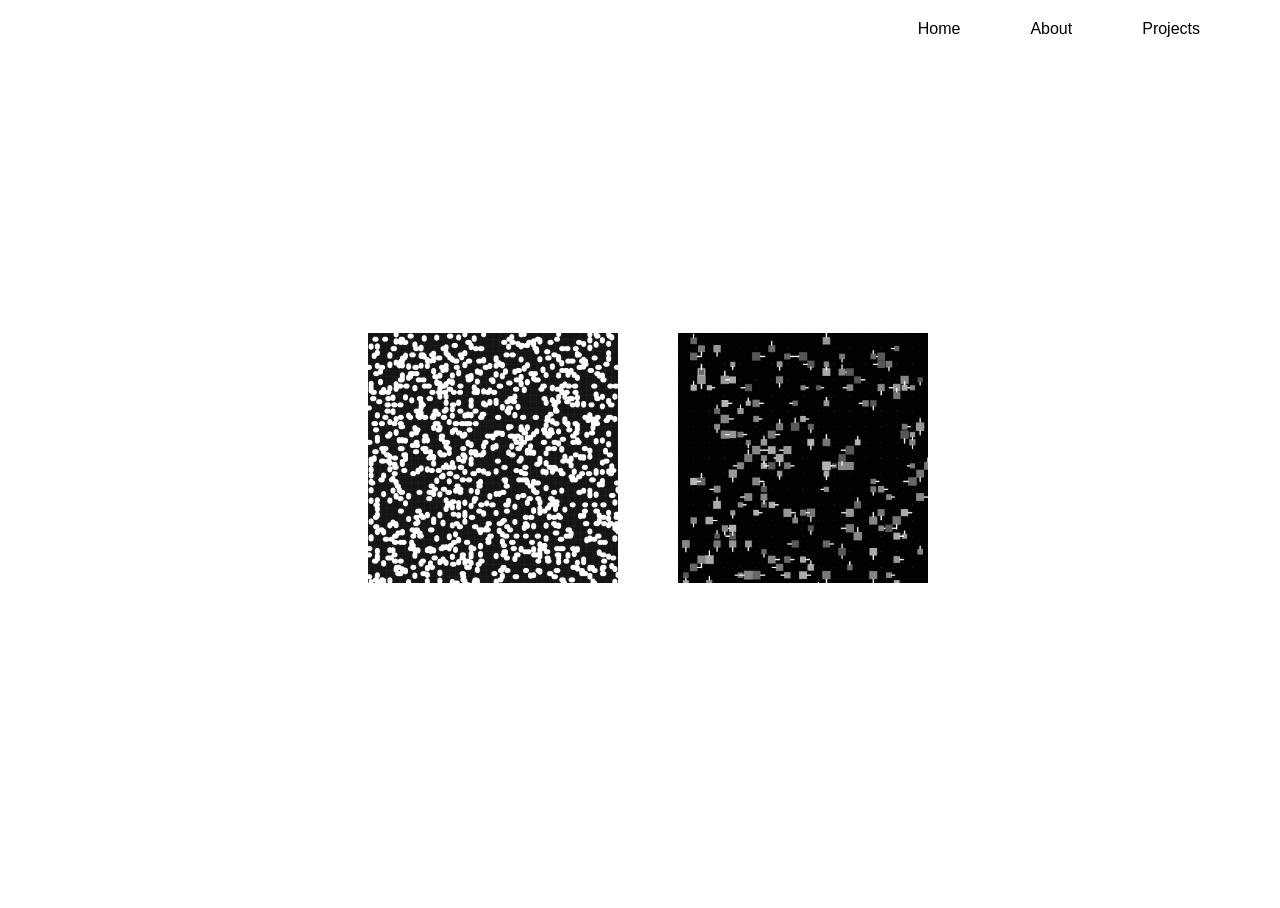
==== commit 3ec93b60: "Add files via upload" ====
--- a/projekatfaca.html
+++ b/projekatfaca.html
@@ -19,6 +19,11 @@
     <img src="gif1.gif" alt="gif1" class="gif1" id="gif1">
     <img src="gif2.gif" alt="gif2" class="gif2" id="gif2">
   </div>
+
+  <!-- OVERLAY -->
+  <div class="gif-overlay" id="gifOverlay">
+    <img id="overlayImg" class="overlay-image" src="" alt="">
+  </div>
   
   <script src="script.js"></script>
 </body>
--- a/style.css
+++ b/style.css
@@ -217,7 +217,6 @@
   gap: 60px;
 }
 
-
 .gif-container {
   display: flex;
   justify-content: center;
@@ -227,7 +226,7 @@
   height: 100vh;
 }
 
-.gif1 {
+.gif1, .gif2 {
   width: 250px;
   height: auto;
   cursor: pointer;
@@ -235,34 +234,28 @@
   z-index: 5;
 }
 
-.gif2 {
-  width: 250px;
-  height: auto;
-  cursor: pointer;
-  position: relative;
-  z-index: 5;
-}
-
-.gif1.fullscreen {
+/* OVERLAY */
+.gif-overlay {
   position: fixed;
   top: 0;
   left: 0;
   width: 100vw;
   height: 100vh;
+  background: rgba(0, 0, 0, 0.9);
+  display: none;
+  justify-content: center;
+  align-items: center;
+  z-index: 9999;
+}
+
+.gif-overlay.active {
+  display: flex;
+}
+
+.overlay-image {
+  width: 80vw;
+  height: 80vh;
   object-fit: contain;
-  background: black;
-  z-index: 9999;
-}
-
-.gif2.fullscreen {
-  position: fixed;
-  top: 0;
-  left: 0;
-  width: 100vw;
-  height: 100vh;
-  object-fit: contain;
-  background: black;
-  z-index: 9999;
 }
 
 body.experiment .header {
@@ -272,7 +265,7 @@
 body.experiment .menu {
   pointer-events: auto;
 }
-
+ 
 
 
 /* TEXT OVERLAY */
